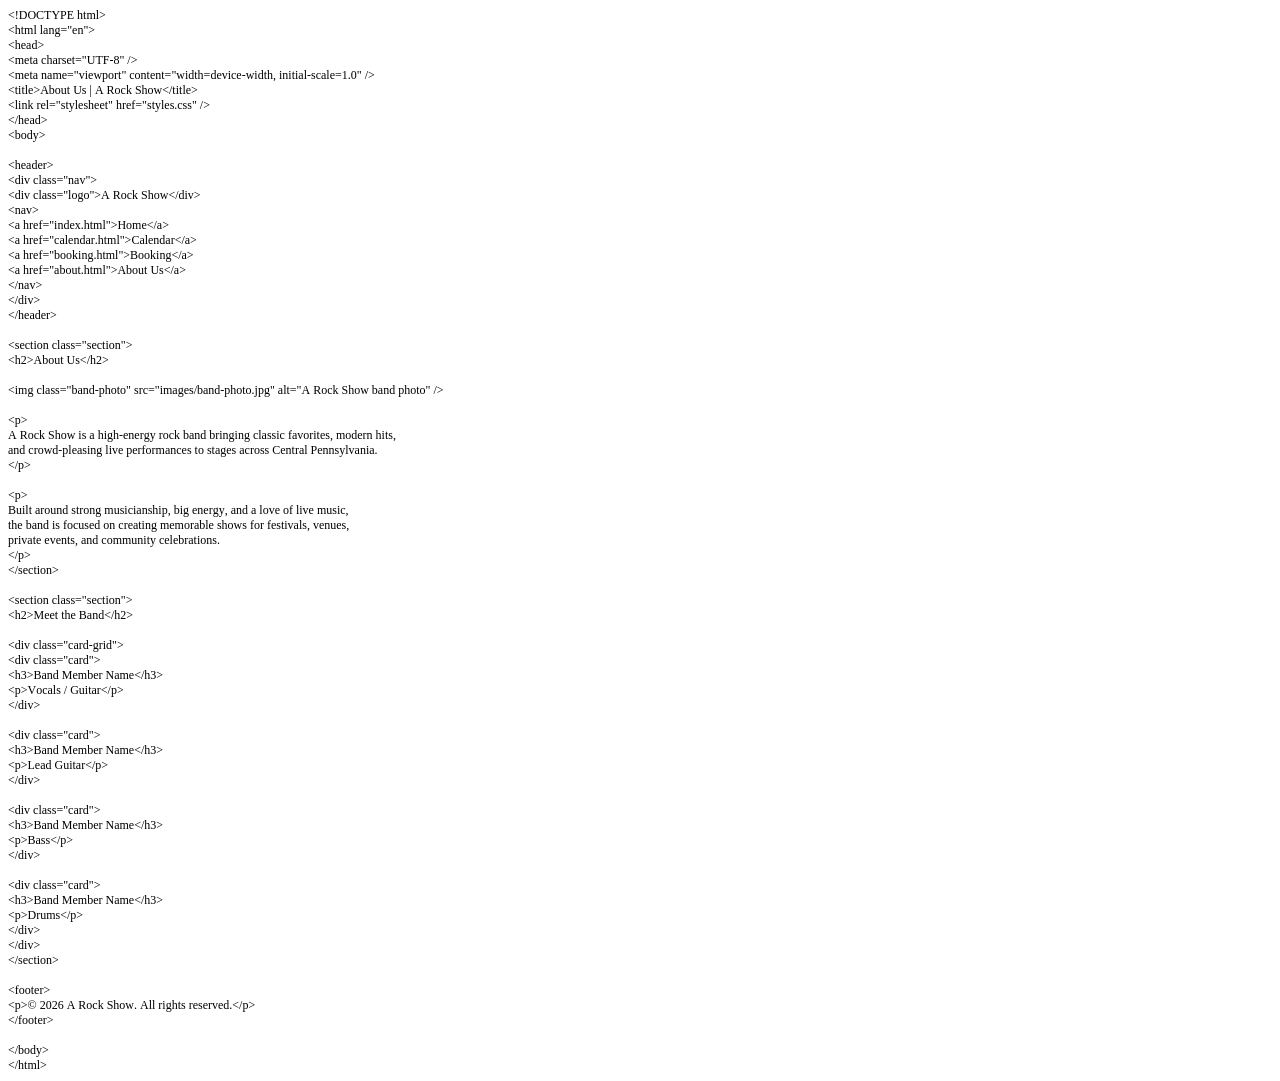
==== about.html @ 6f1a718d "Uploading initial html files" ====
<!DOCTYPE html PUBLIC "-//W3C//DTD HTML 4.01//EN" "http://www.w3.org/TR/html4/strict.dtd">
<html>
<head>
  <meta http-equiv="Content-Type" content="text/html; charset=utf-8">
  <meta http-equiv="Content-Style-Type" content="text/css">
  <title></title>
  <meta name="Generator" content="Cocoa HTML Writer">
  <meta name="CocoaVersion" content="2575.3">
  <style type="text/css">
    p.p1 {margin: 0.0px 0.0px 0.0px 0.0px; font: 12.0px Times; -webkit-text-stroke: #000000}
    p.p2 {margin: 0.0px 0.0px 0.0px 0.0px; font: 12.0px Times; -webkit-text-stroke: #000000; min-height: 14.0px}
    span.s1 {font-kerning: none}
  </style>
</head>
<body>
<p class="p1"><span class="s1">&lt;!DOCTYPE html&gt;</span></p>
<p class="p1"><span class="s1">&lt;html lang="en"&gt;</span></p>
<p class="p1"><span class="s1">&lt;head&gt;</span></p>
<p class="p1"><span class="s1">&lt;meta charset="UTF-8" /&gt;</span></p>
<p class="p1"><span class="s1">&lt;meta name="viewport" content="width=device-width, initial-scale=1.0" /&gt;</span></p>
<p class="p1"><span class="s1">&lt;title&gt;About Us | A Rock Show&lt;/title&gt;</span></p>
<p class="p1"><span class="s1">&lt;link rel="stylesheet" href="styles.css" /&gt;</span></p>
<p class="p1"><span class="s1">&lt;/head&gt;</span></p>
<p class="p1"><span class="s1">&lt;body&gt;</span></p>
<p class="p2"><span class="s1"></span><br></p>
<p class="p1"><span class="s1">&lt;header&gt;</span></p>
<p class="p1"><span class="s1">&lt;div class="nav"&gt;</span></p>
<p class="p1"><span class="s1">&lt;div class="logo"&gt;A Rock Show&lt;/div&gt;</span></p>
<p class="p1"><span class="s1">&lt;nav&gt;</span></p>
<p class="p1"><span class="s1">&lt;a href="index.html"&gt;Home&lt;/a&gt;</span></p>
<p class="p1"><span class="s1">&lt;a href="calendar.html"&gt;Calendar&lt;/a&gt;</span></p>
<p class="p1"><span class="s1">&lt;a href="booking.html"&gt;Booking&lt;/a&gt;</span></p>
<p class="p1"><span class="s1">&lt;a href="about.html"&gt;About Us&lt;/a&gt;</span></p>
<p class="p1"><span class="s1">&lt;/nav&gt;</span></p>
<p class="p1"><span class="s1">&lt;/div&gt;</span></p>
<p class="p1"><span class="s1">&lt;/header&gt;</span></p>
<p class="p2"><span class="s1"></span><br></p>
<p class="p1"><span class="s1">&lt;section class="section"&gt;</span></p>
<p class="p1"><span class="s1">&lt;h2&gt;About Us&lt;/h2&gt;</span></p>
<p class="p2"><span class="s1"></span><br></p>
<p class="p1"><span class="s1">&lt;img class="band-photo" src="images/band-photo.jpg" alt="A Rock Show band photo" /&gt;</span></p>
<p class="p2"><span class="s1"></span><br></p>
<p class="p1"><span class="s1">&lt;p&gt;</span></p>
<p class="p1"><span class="s1">A Rock Show is a high-energy rock band bringing classic favorites, modern hits,</span></p>
<p class="p1"><span class="s1">and crowd-pleasing live performances to stages across Central Pennsylvania.</span></p>
<p class="p1"><span class="s1">&lt;/p&gt;</span></p>
<p class="p2"><span class="s1"></span><br></p>
<p class="p1"><span class="s1">&lt;p&gt;</span></p>
<p class="p1"><span class="s1">Built around strong musicianship, big energy, and a love of live music,</span></p>
<p class="p1"><span class="s1">the band is focused on creating memorable shows for festivals, venues,</span></p>
<p class="p1"><span class="s1">private events, and community celebrations.</span></p>
<p class="p1"><span class="s1">&lt;/p&gt;</span></p>
<p class="p1"><span class="s1">&lt;/section&gt;</span></p>
<p class="p2"><span class="s1"></span><br></p>
<p class="p1"><span class="s1">&lt;section class="section"&gt;</span></p>
<p class="p1"><span class="s1">&lt;h2&gt;Meet the Band&lt;/h2&gt;</span></p>
<p class="p2"><span class="s1"></span><br></p>
<p class="p1"><span class="s1">&lt;div class="card-grid"&gt;</span></p>
<p class="p1"><span class="s1">&lt;div class="card"&gt;</span></p>
<p class="p1"><span class="s1">&lt;h3&gt;Band Member Name&lt;/h3&gt;</span></p>
<p class="p1"><span class="s1">&lt;p&gt;Vocals / Guitar&lt;/p&gt;</span></p>
<p class="p1"><span class="s1">&lt;/div&gt;</span></p>
<p class="p2"><span class="s1"></span><br></p>
<p class="p1"><span class="s1">&lt;div class="card"&gt;</span></p>
<p class="p1"><span class="s1">&lt;h3&gt;Band Member Name&lt;/h3&gt;</span></p>
<p class="p1"><span class="s1">&lt;p&gt;Lead Guitar&lt;/p&gt;</span></p>
<p class="p1"><span class="s1">&lt;/div&gt;</span></p>
<p class="p2"><span class="s1"></span><br></p>
<p class="p1"><span class="s1">&lt;div class="card"&gt;</span></p>
<p class="p1"><span class="s1">&lt;h3&gt;Band Member Name&lt;/h3&gt;</span></p>
<p class="p1"><span class="s1">&lt;p&gt;Bass&lt;/p&gt;</span></p>
<p class="p1"><span class="s1">&lt;/div&gt;</span></p>
<p class="p2"><span class="s1"></span><br></p>
<p class="p1"><span class="s1">&lt;div class="card"&gt;</span></p>
<p class="p1"><span class="s1">&lt;h3&gt;Band Member Name&lt;/h3&gt;</span></p>
<p class="p1"><span class="s1">&lt;p&gt;Drums&lt;/p&gt;</span></p>
<p class="p1"><span class="s1">&lt;/div&gt;</span></p>
<p class="p1"><span class="s1">&lt;/div&gt;</span></p>
<p class="p1"><span class="s1">&lt;/section&gt;</span></p>
<p class="p2"><span class="s1"></span><br></p>
<p class="p1"><span class="s1">&lt;footer&gt;</span></p>
<p class="p1"><span class="s1">&lt;p&gt;© 2026 A Rock Show. All rights reserved.&lt;/p&gt;</span></p>
<p class="p1"><span class="s1">&lt;/footer&gt;</span></p>
<p class="p2"><span class="s1"></span><br></p>
<p class="p1"><span class="s1">&lt;/body&gt;</span></p>
<p class="p1"><span class="s1">&lt;/html&gt;</span></p>
</body>
</html>
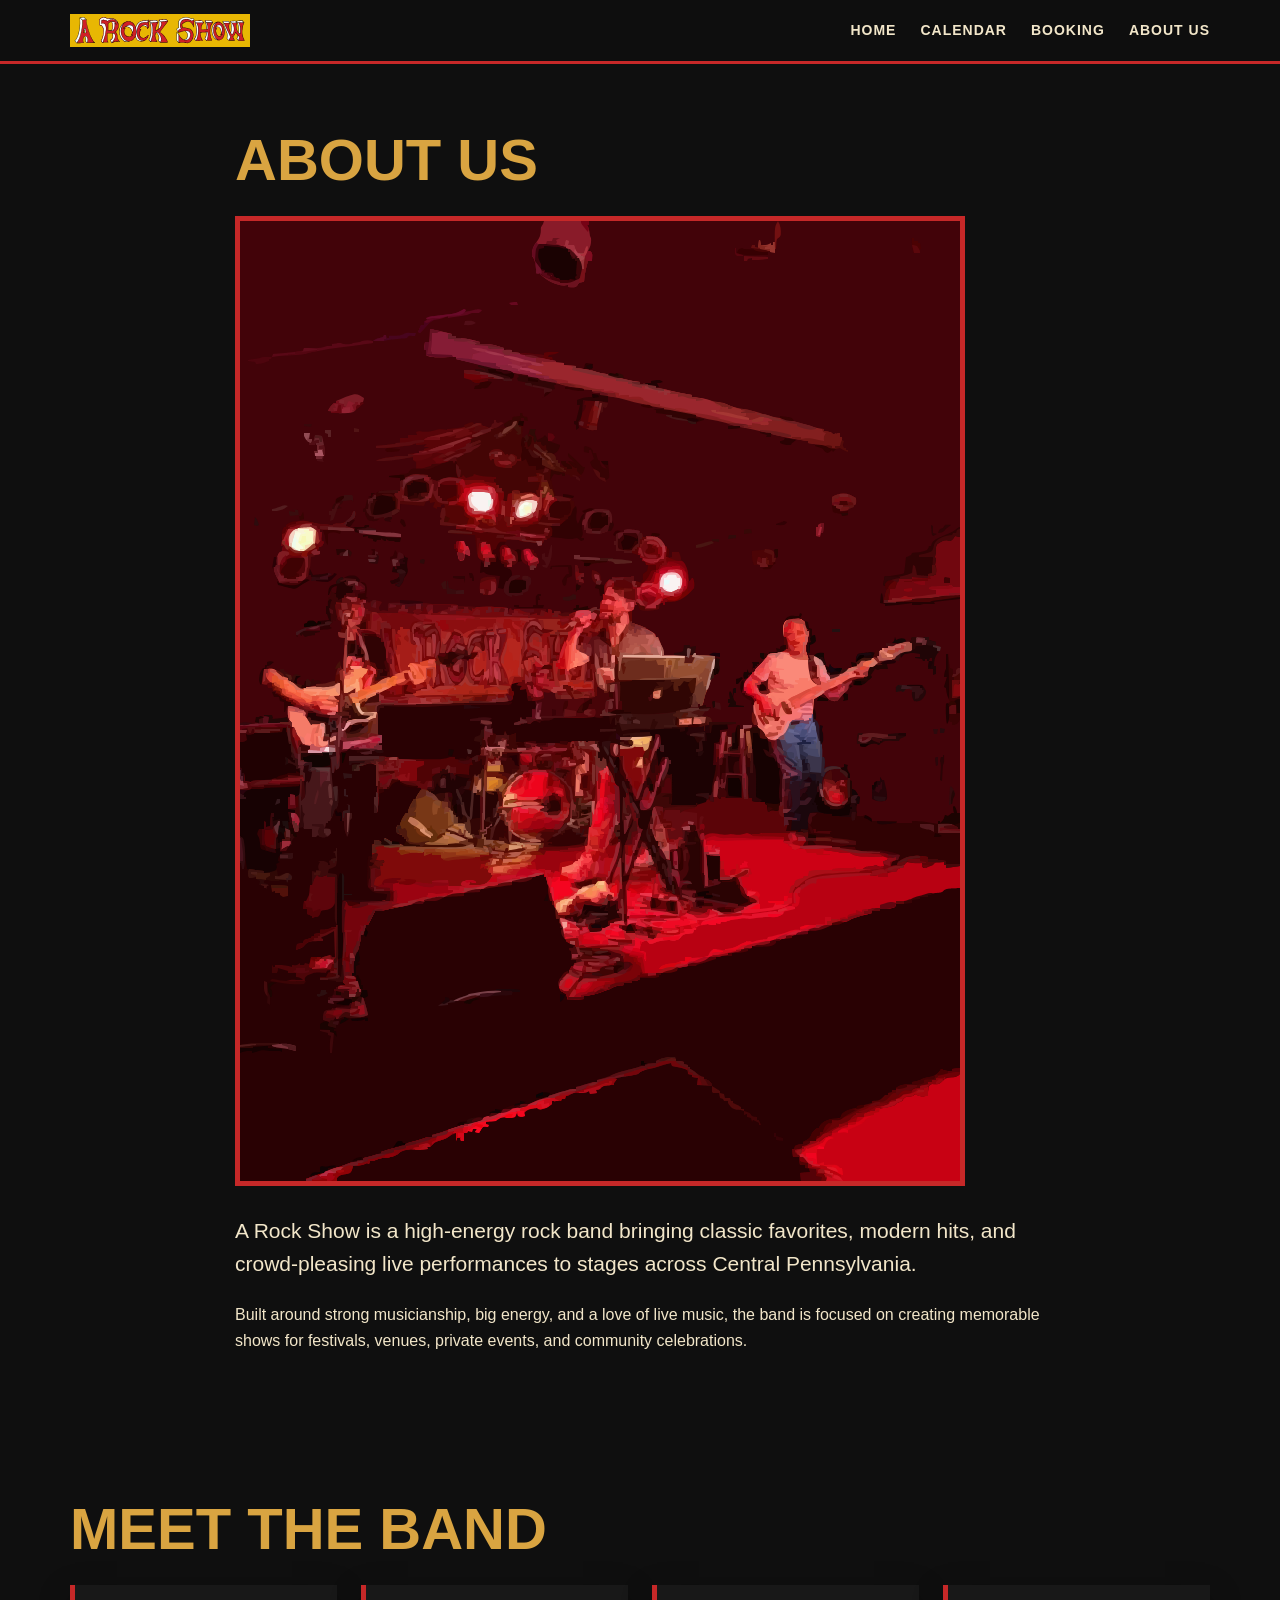
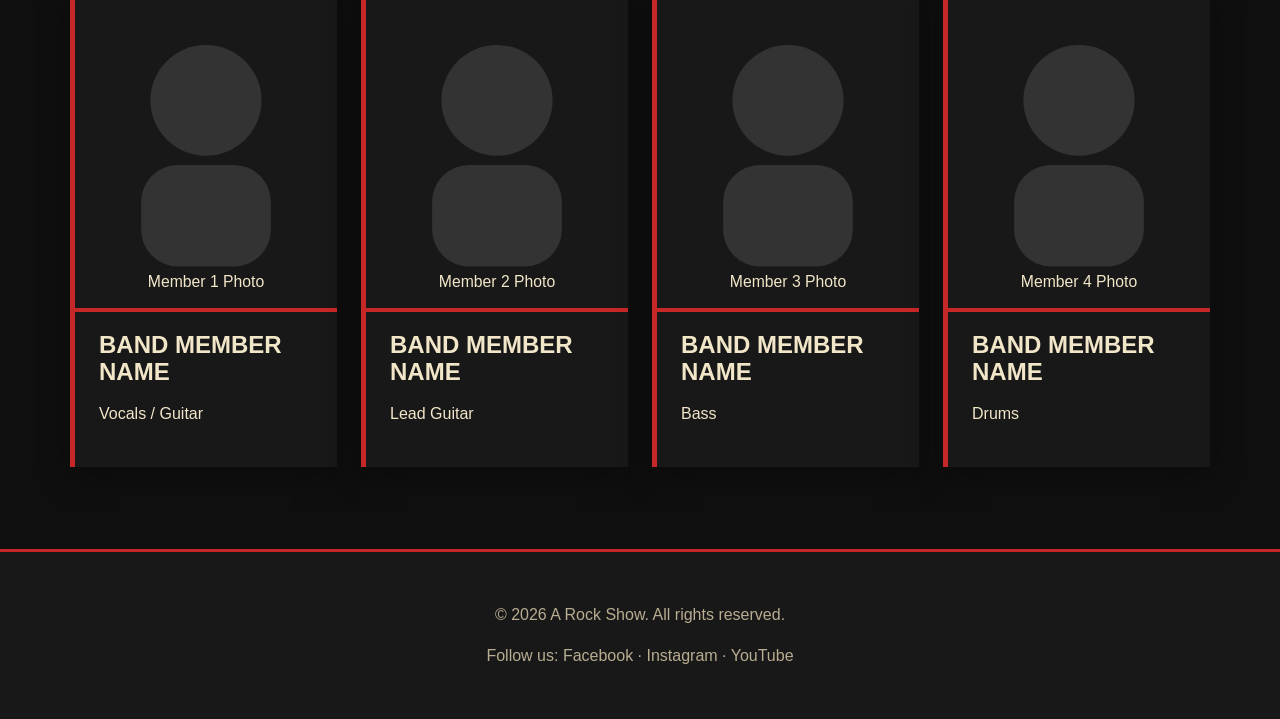
==== commit f0875cb3: "Initial file upload" ====
--- a/about.html
+++ b/about.html
@@ -1,88 +1,71 @@
-<!DOCTYPE html PUBLIC "-//W3C//DTD HTML 4.01//EN" "http://www.w3.org/TR/html4/strict.dtd">
-<html>
+<!DOCTYPE html>
+<html lang="en">
 <head>
-  <meta http-equiv="Content-Type" content="text/html; charset=utf-8">
-  <meta http-equiv="Content-Style-Type" content="text/css">
-  <title></title>
-  <meta name="Generator" content="Cocoa HTML Writer">
-  <meta name="CocoaVersion" content="2575.3">
-  <style type="text/css">
-    p.p1 {margin: 0.0px 0.0px 0.0px 0.0px; font: 12.0px Times; -webkit-text-stroke: #000000}
-    p.p2 {margin: 0.0px 0.0px 0.0px 0.0px; font: 12.0px Times; -webkit-text-stroke: #000000; min-height: 14.0px}
-    span.s1 {font-kerning: none}
-  </style>
+  <meta charset="UTF-8" />
+  <meta name="viewport" content="width=device-width, initial-scale=1.0" />
+  <title>About Us | A Rock Show</title>
+  <meta name="description" content="A Rock Show - live rock band in Central Pennsylvania." />
+  <link rel="stylesheet" href="styles.css" />
 </head>
 <body>
-<p class="p1"><span class="s1">&lt;!DOCTYPE html&gt;</span></p>
-<p class="p1"><span class="s1">&lt;html lang="en"&gt;</span></p>
-<p class="p1"><span class="s1">&lt;head&gt;</span></p>
-<p class="p1"><span class="s1">&lt;meta charset="UTF-8" /&gt;</span></p>
-<p class="p1"><span class="s1">&lt;meta name="viewport" content="width=device-width, initial-scale=1.0" /&gt;</span></p>
-<p class="p1"><span class="s1">&lt;title&gt;About Us | A Rock Show&lt;/title&gt;</span></p>
-<p class="p1"><span class="s1">&lt;link rel="stylesheet" href="styles.css" /&gt;</span></p>
-<p class="p1"><span class="s1">&lt;/head&gt;</span></p>
-<p class="p1"><span class="s1">&lt;body&gt;</span></p>
-<p class="p2"><span class="s1"></span><br></p>
-<p class="p1"><span class="s1">&lt;header&gt;</span></p>
-<p class="p1"><span class="s1">&lt;div class="nav"&gt;</span></p>
-<p class="p1"><span class="s1">&lt;div class="logo"&gt;A Rock Show&lt;/div&gt;</span></p>
-<p class="p1"><span class="s1">&lt;nav&gt;</span></p>
-<p class="p1"><span class="s1">&lt;a href="index.html"&gt;Home&lt;/a&gt;</span></p>
-<p class="p1"><span class="s1">&lt;a href="calendar.html"&gt;Calendar&lt;/a&gt;</span></p>
-<p class="p1"><span class="s1">&lt;a href="booking.html"&gt;Booking&lt;/a&gt;</span></p>
-<p class="p1"><span class="s1">&lt;a href="about.html"&gt;About Us&lt;/a&gt;</span></p>
-<p class="p1"><span class="s1">&lt;/nav&gt;</span></p>
-<p class="p1"><span class="s1">&lt;/div&gt;</span></p>
-<p class="p1"><span class="s1">&lt;/header&gt;</span></p>
-<p class="p2"><span class="s1"></span><br></p>
-<p class="p1"><span class="s1">&lt;section class="section"&gt;</span></p>
-<p class="p1"><span class="s1">&lt;h2&gt;About Us&lt;/h2&gt;</span></p>
-<p class="p2"><span class="s1"></span><br></p>
-<p class="p1"><span class="s1">&lt;img class="band-photo" src="images/band-photo.jpg" alt="A Rock Show band photo" /&gt;</span></p>
-<p class="p2"><span class="s1"></span><br></p>
-<p class="p1"><span class="s1">&lt;p&gt;</span></p>
-<p class="p1"><span class="s1">A Rock Show is a high-energy rock band bringing classic favorites, modern hits,</span></p>
-<p class="p1"><span class="s1">and crowd-pleasing live performances to stages across Central Pennsylvania.</span></p>
-<p class="p1"><span class="s1">&lt;/p&gt;</span></p>
-<p class="p2"><span class="s1"></span><br></p>
-<p class="p1"><span class="s1">&lt;p&gt;</span></p>
-<p class="p1"><span class="s1">Built around strong musicianship, big energy, and a love of live music,</span></p>
-<p class="p1"><span class="s1">the band is focused on creating memorable shows for festivals, venues,</span></p>
-<p class="p1"><span class="s1">private events, and community celebrations.</span></p>
-<p class="p1"><span class="s1">&lt;/p&gt;</span></p>
-<p class="p1"><span class="s1">&lt;/section&gt;</span></p>
-<p class="p2"><span class="s1"></span><br></p>
-<p class="p1"><span class="s1">&lt;section class="section"&gt;</span></p>
-<p class="p1"><span class="s1">&lt;h2&gt;Meet the Band&lt;/h2&gt;</span></p>
-<p class="p2"><span class="s1"></span><br></p>
-<p class="p1"><span class="s1">&lt;div class="card-grid"&gt;</span></p>
-<p class="p1"><span class="s1">&lt;div class="card"&gt;</span></p>
-<p class="p1"><span class="s1">&lt;h3&gt;Band Member Name&lt;/h3&gt;</span></p>
-<p class="p1"><span class="s1">&lt;p&gt;Vocals / Guitar&lt;/p&gt;</span></p>
-<p class="p1"><span class="s1">&lt;/div&gt;</span></p>
-<p class="p2"><span class="s1"></span><br></p>
-<p class="p1"><span class="s1">&lt;div class="card"&gt;</span></p>
-<p class="p1"><span class="s1">&lt;h3&gt;Band Member Name&lt;/h3&gt;</span></p>
-<p class="p1"><span class="s1">&lt;p&gt;Lead Guitar&lt;/p&gt;</span></p>
-<p class="p1"><span class="s1">&lt;/div&gt;</span></p>
-<p class="p2"><span class="s1"></span><br></p>
-<p class="p1"><span class="s1">&lt;div class="card"&gt;</span></p>
-<p class="p1"><span class="s1">&lt;h3&gt;Band Member Name&lt;/h3&gt;</span></p>
-<p class="p1"><span class="s1">&lt;p&gt;Bass&lt;/p&gt;</span></p>
-<p class="p1"><span class="s1">&lt;/div&gt;</span></p>
-<p class="p2"><span class="s1"></span><br></p>
-<p class="p1"><span class="s1">&lt;div class="card"&gt;</span></p>
-<p class="p1"><span class="s1">&lt;h3&gt;Band Member Name&lt;/h3&gt;</span></p>
-<p class="p1"><span class="s1">&lt;p&gt;Drums&lt;/p&gt;</span></p>
-<p class="p1"><span class="s1">&lt;/div&gt;</span></p>
-<p class="p1"><span class="s1">&lt;/div&gt;</span></p>
-<p class="p1"><span class="s1">&lt;/section&gt;</span></p>
-<p class="p2"><span class="s1"></span><br></p>
-<p class="p1"><span class="s1">&lt;footer&gt;</span></p>
-<p class="p1"><span class="s1">&lt;p&gt;© 2026 A Rock Show. All rights reserved.&lt;/p&gt;</span></p>
-<p class="p1"><span class="s1">&lt;/footer&gt;</span></p>
-<p class="p2"><span class="s1"></span><br></p>
-<p class="p1"><span class="s1">&lt;/body&gt;</span></p>
-<p class="p1"><span class="s1">&lt;/html&gt;</span></p>
+
+<header>
+  <div class="nav">
+    <a class="logo" href="index.html"><img src="images/logo.svg" alt="A Rock Show logo"></a>
+    <nav>
+      <a href="index.html">Home</a>
+      <a href="calendar.html">Calendar</a>
+      <a href="booking.html">Booking</a>
+      <a href="about.html">About Us</a>
+    </nav>
+  </div>
+</header>
+
+
+<section class="section narrow">
+  <h2>About Us</h2>
+  <img class="about-photo" src="images/band-photo.svg" alt="A Rock Show band photo" />
+
+  <p class="lede">A Rock Show is a high-energy rock band bringing classic favorites, modern hits, and crowd-pleasing live performances to stages across Central Pennsylvania.</p>
+
+  <p>Built around strong musicianship, big energy, and a love of live music, the band is focused on creating memorable shows for festivals, venues, private events, and community celebrations.</p>
+</section>
+
+<section class="section">
+  <h2>Meet the Band</h2>
+
+  <div class="card-grid">
+    <div class="card member-card">
+      <img src="images/member-1.svg" alt="Band member 1">
+      <h3>Band Member Name</h3>
+      <p>Vocals / Guitar</p>
+    </div>
+
+    <div class="card member-card">
+      <img src="images/member-2.svg" alt="Band member 2">
+      <h3>Band Member Name</h3>
+      <p>Lead Guitar</p>
+    </div>
+
+    <div class="card member-card">
+      <img src="images/member-3.svg" alt="Band member 3">
+      <h3>Band Member Name</h3>
+      <p>Bass</p>
+    </div>
+
+    <div class="card member-card">
+      <img src="images/member-4.svg" alt="Band member 4">
+      <h3>Band Member Name</h3>
+      <p>Drums</p>
+    </div>
+  </div>
+</section>
+
+
+<footer>
+  <p>© 2026 A Rock Show. All rights reserved.</p>
+  <p>Follow us: Facebook · Instagram · YouTube</p>
+</footer>
+
 </body>
 </html>
--- a/styles.css
+++ b/styles.css
@@ -0,0 +1,316 @@
+:root {
+  --black: #0f0f0f;
+  --dark: #181818;
+  --cream: #f2e6c9;
+  --red: #c62828;
+  --yellow: #d9a441;
+  --muted: #b9ad91;
+  --white: #ffffff;
+}
+
+* { box-sizing: border-box; }
+
+html { scroll-behavior: smooth; }
+
+body {
+  margin: 0;
+  font-family: Arial, Helvetica, sans-serif;
+  background: var(--black);
+  color: var(--cream);
+  line-height: 1.6;
+}
+
+a { color: inherit; text-decoration: none; }
+
+img { max-width: 100%; display: block; }
+
+header {
+  position: sticky;
+  top: 0;
+  z-index: 10;
+  background: rgba(15, 15, 15, 0.95);
+  border-bottom: 3px solid var(--red);
+}
+
+.nav {
+  max-width: 1180px;
+  margin: auto;
+  padding: 14px 20px;
+  display: flex;
+  justify-content: space-between;
+  align-items: center;
+  gap: 20px;
+}
+
+.logo img { width: 180px; height: auto; }
+
+nav {
+  display: flex;
+  gap: 24px;
+  align-items: center;
+}
+
+nav a {
+  font-weight: 900;
+  text-transform: uppercase;
+  letter-spacing: 1px;
+  font-size: 14px;
+}
+
+nav a:hover, nav a.active { color: var(--yellow); }
+
+.hero {
+  min-height: 76vh;
+  display: grid;
+  place-items: center;
+  text-align: center;
+  padding: 90px 20px;
+  background:
+    linear-gradient(rgba(0,0,0,.55), rgba(0,0,0,.88)),
+    url("images/band-photo.svg");
+  background-size: cover;
+  background-position: center;
+}
+
+.hero-inner { max-width: 900px; }
+
+.hero-logo {
+  width: min(520px, 90vw);
+  margin: 0 auto 24px;
+}
+
+h1, h2, h3 {
+  line-height: 1.1;
+  margin-top: 0;
+  text-transform: uppercase;
+}
+
+.hero h1 {
+  color: var(--red);
+  font-size: clamp(48px, 9vw, 110px);
+  letter-spacing: 4px;
+  margin-bottom: 14px;
+}
+
+.hero p {
+  font-size: clamp(19px, 2.4vw, 27px);
+  max-width: 800px;
+  margin: 0 auto 28px;
+}
+
+.button {
+  display: inline-block;
+  background: var(--red);
+  color: var(--white);
+  padding: 14px 24px;
+  margin: 8px 8px 8px 0;
+  font-weight: 900;
+  text-transform: uppercase;
+  border-radius: 4px;
+  border: 2px solid var(--red);
+}
+
+.button.secondary {
+  background: var(--yellow);
+  border-color: var(--yellow);
+  color: var(--black);
+}
+
+.button.outline {
+  background: transparent;
+  color: var(--cream);
+  border-color: var(--cream);
+}
+
+.section {
+  max-width: 1180px;
+  margin: auto;
+  padding: 64px 20px;
+}
+
+.section.narrow { max-width: 850px; }
+
+.section h2 {
+  color: var(--yellow);
+  font-size: clamp(34px, 5vw, 58px);
+  margin-bottom: 24px;
+}
+
+.lede {
+  font-size: 21px;
+  color: var(--cream);
+}
+
+.muted { color: var(--muted); }
+
+.card-grid {
+  display: grid;
+  grid-template-columns: repeat(auto-fit, minmax(240px, 1fr));
+  gap: 24px;
+  margin-bottom: 18px;
+}
+
+.card {
+  background: var(--dark);
+  border-left: 5px solid var(--red);
+  padding: 24px;
+  box-shadow: 0 10px 30px rgba(0,0,0,.28);
+}
+
+.card h3 {
+  color: var(--cream);
+  font-size: 24px;
+  margin-bottom: 10px;
+}
+
+.show-card h3 { color: var(--yellow); }
+
+.booking-list {
+  columns: 2;
+  padding-left: 20px;
+}
+
+form {
+  display: grid;
+  gap: 16px;
+  max-width: 760px;
+  margin-top: 26px;
+}
+
+input, textarea, select {
+  width: 100%;
+  padding: 15px;
+  border: 2px solid #333;
+  background: #101010;
+  color: var(--cream);
+  font-size: 16px;
+}
+
+textarea {
+  min-height: 165px;
+  resize: vertical;
+}
+
+button {
+  background: var(--red);
+  color: var(--white);
+  border: none;
+  padding: 15px 24px;
+  font-weight: 900;
+  text-transform: uppercase;
+  cursor: pointer;
+  font-size: 16px;
+}
+
+button:hover {
+  background: var(--yellow);
+  color: var(--black);
+}
+
+.about-photo {
+  border: 5px solid var(--red);
+  margin-bottom: 28px;
+}
+
+.member-card img {
+  aspect-ratio: 4 / 5;
+  object-fit: cover;
+  border-bottom: 4px solid var(--red);
+  margin: -24px -24px 20px;
+  width: calc(100% + 48px);
+  max-width: calc(100% + 48px);
+}
+
+footer {
+  text-align: center;
+  padding: 34px 20px;
+  background: var(--dark);
+  border-top: 3px solid var(--red);
+  color: var(--muted);
+}
+
+/* Calendar page */
+
+#calendar {
+  background: #181818;
+  padding: 24px;
+  border: 3px solid #c62828;
+  border-radius: 8px;
+  box-shadow: 0 10px 30px rgba(0,0,0,.28);
+}
+
+.fc {
+  color: #f2e6c9;
+}
+
+.fc-theme-standard td,
+.fc-theme-standard th,
+.fc-theme-standard .fc-scrollgrid {
+  border-color: #333;
+}
+
+.fc .fc-toolbar-title {
+  color: #d9a441;
+  text-transform: uppercase;
+}
+
+.fc .fc-button {
+  background: #c62828;
+  border-color: #c62828;
+  color: #ffffff;
+  text-transform: uppercase;
+  font-weight: bold;
+}
+
+.fc .fc-button:hover,
+.fc .fc-button-primary:not(:disabled).fc-button-active {
+  background: #d9a441;
+  border-color: #d9a441;
+  color: #0f0f0f;
+}
+
+.fc .fc-daygrid-day-number,
+.fc .fc-col-header-cell-cushion {
+  color: #f2e6c9;
+}
+
+.fc .fc-day-today {
+  background: rgba(217, 164, 65, 0.18) !important;
+}
+
+.fc-event {
+  cursor: pointer;
+  border: none;
+  padding: 2px 4px;
+}
+
+@media (max-width: 760px) {
+  .nav {
+    flex-direction: column;
+  }
+
+  nav {
+    flex-wrap: wrap;
+    justify-content: center;
+    gap: 14px;
+  }
+
+  .booking-list {
+    columns: 1;
+  }
+}
+
+@media (max-width: 700px) {
+  #calendar {
+    padding: 12px;
+  }
+
+  .fc .fc-toolbar {
+    display: block;
+    text-align: center;
+  }
+
+  .fc .fc-toolbar-chunk {
+    margin-bottom: 12px;
+  }
+}
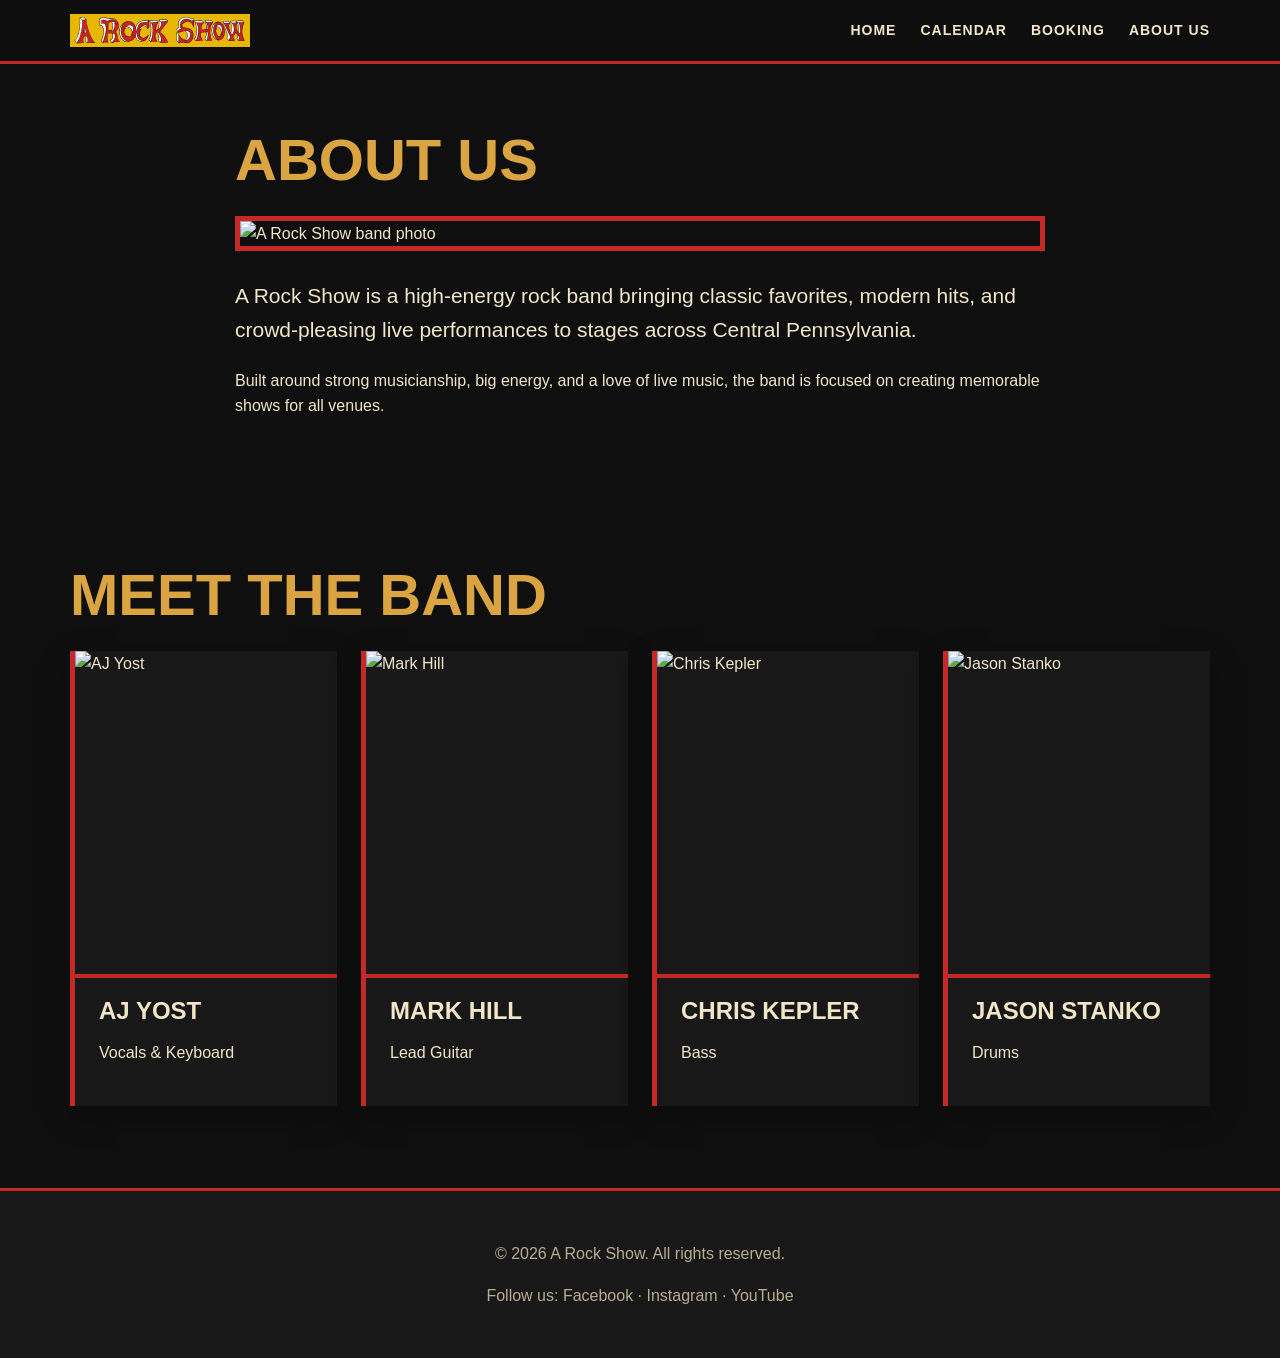
==== commit 1b919f9b: "Revise About Us section and band member information Updated band member details and image sources." ====
--- a/about.html
+++ b/about.html
@@ -24,11 +24,11 @@
 
 <section class="section narrow">
   <h2>About Us</h2>
-  <img class="about-photo" src="images/band-photo.svg" alt="A Rock Show band photo" />
+  <img class="about-photo" src="images/full_band.svg" alt="A Rock Show band photo" />
 
   <p class="lede">A Rock Show is a high-energy rock band bringing classic favorites, modern hits, and crowd-pleasing live performances to stages across Central Pennsylvania.</p>
 
-  <p>Built around strong musicianship, big energy, and a love of live music, the band is focused on creating memorable shows for festivals, venues, private events, and community celebrations.</p>
+  <p>Built around strong musicianship, big energy, and a love of live music, the band is focused on creating memorable shows for all venues.</p>
 </section>
 
 <section class="section">
@@ -36,26 +36,26 @@
 
   <div class="card-grid">
     <div class="card member-card">
-      <img src="images/member-1.svg" alt="Band member 1">
-      <h3>Band Member Name</h3>
-      <p>Vocals / Guitar</p>
+      <img src="images/AJ.svg" alt="AJ Yost">
+      <h3>AJ Yost</h3>
+      <p>Vocals & Keyboard</p>
     </div>
 
     <div class="card member-card">
-      <img src="images/member-2.svg" alt="Band member 2">
-      <h3>Band Member Name</h3>
+      <img src="images/mark.svg" alt="Mark Hill">
+      <h3>Mark Hill</h3>
       <p>Lead Guitar</p>
     </div>
 
     <div class="card member-card">
-      <img src="images/member-3.svg" alt="Band member 3">
-      <h3>Band Member Name</h3>
+      <img src="images/chris.svg" alt="Chris Kepler">
+      <h3>Chris Kepler</h3>
       <p>Bass</p>
     </div>
 
     <div class="card member-card">
-      <img src="images/member-4.svg" alt="Band member 4">
-      <h3>Band Member Name</h3>
+      <img src="images/jason.svg" alt="Jason Stanko">
+      <h3>Jason Stanko</h3>
       <p>Drums</p>
     </div>
   </div>
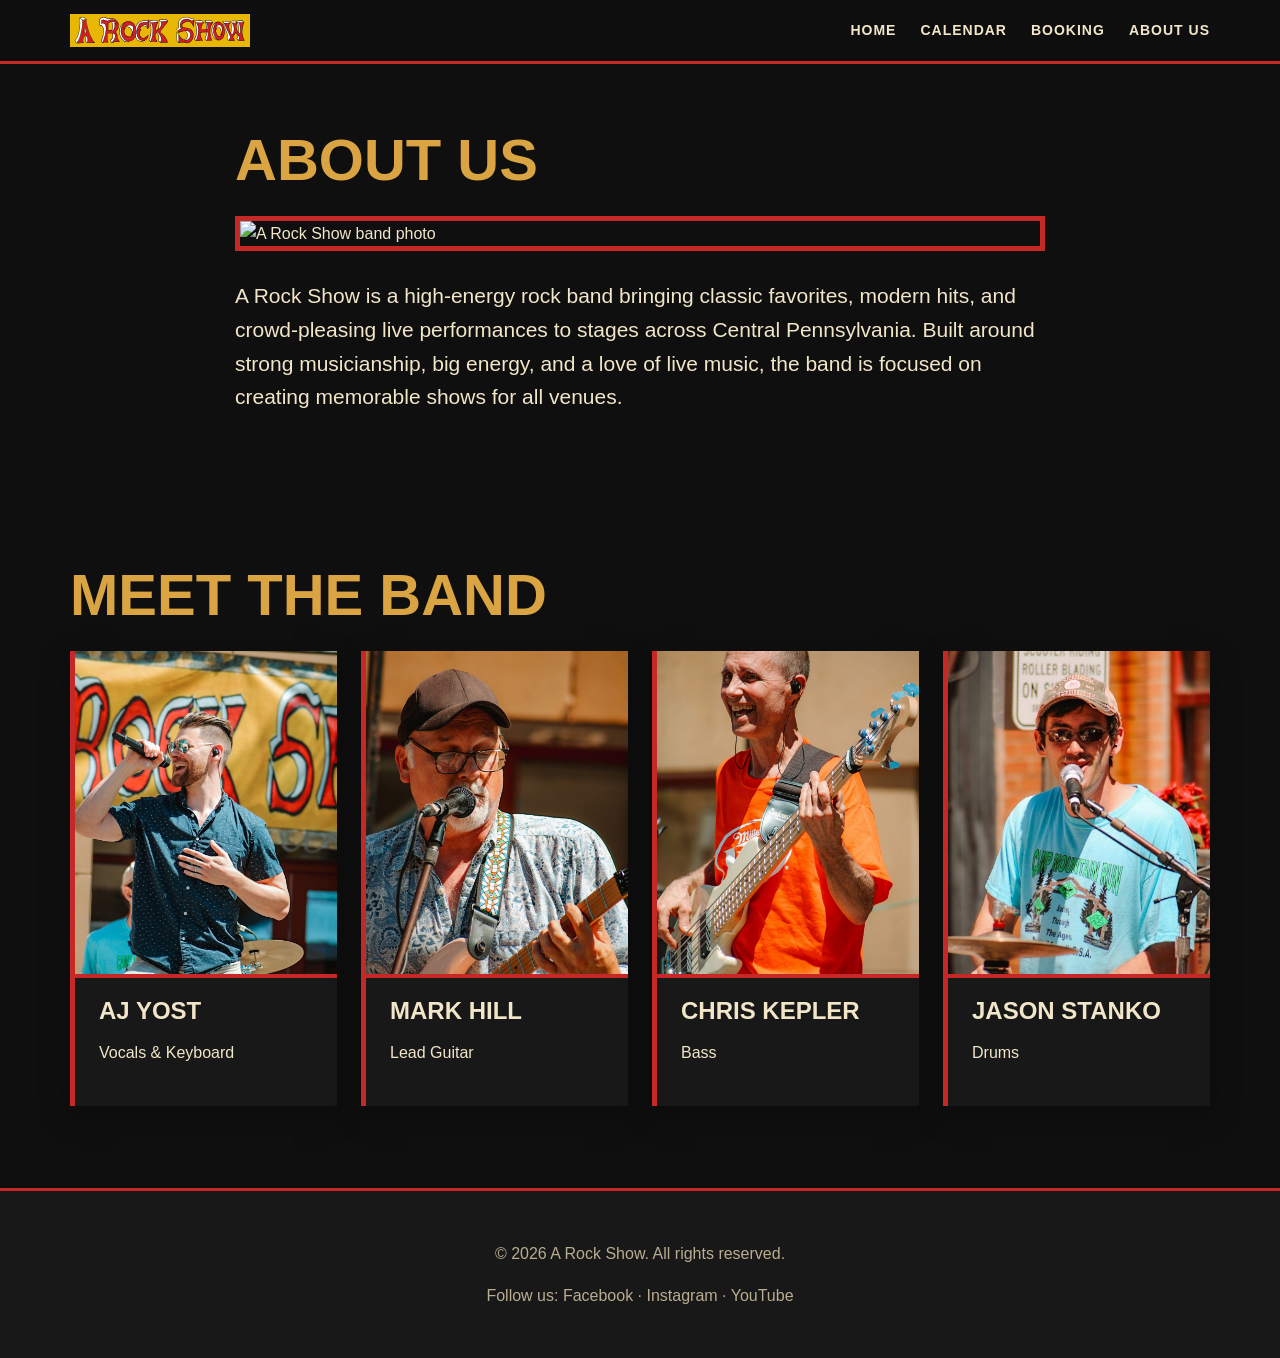
==== commit 97032f08: "Updating to .png" ====
--- a/about.html
+++ b/about.html
@@ -26,9 +26,7 @@
   <h2>About Us</h2>
   <img class="about-photo" src="images/full_band.svg" alt="A Rock Show band photo" />
 
-  <p class="lede">A Rock Show is a high-energy rock band bringing classic favorites, modern hits, and crowd-pleasing live performances to stages across Central Pennsylvania.</p>
-
-  <p>Built around strong musicianship, big energy, and a love of live music, the band is focused on creating memorable shows for all venues.</p>
+  <p class="lede">A Rock Show is a high-energy rock band bringing classic favorites, modern hits, and crowd-pleasing live performances to stages across Central Pennsylvania. Built around strong musicianship, big energy, and a love of live music, the band is focused on creating memorable shows for all venues.</p>
 </section>
 
 <section class="section">
@@ -36,25 +34,25 @@
 
   <div class="card-grid">
     <div class="card member-card">
-      <img src="images/AJ.svg" alt="AJ Yost">
+      <img src="images/AJ.png" alt="AJ Yost">
       <h3>AJ Yost</h3>
       <p>Vocals & Keyboard</p>
     </div>
 
     <div class="card member-card">
-      <img src="images/mark.svg" alt="Mark Hill">
+      <img src="images/mark.png" alt="Mark Hill">
       <h3>Mark Hill</h3>
       <p>Lead Guitar</p>
     </div>
 
     <div class="card member-card">
-      <img src="images/chris.svg" alt="Chris Kepler">
+      <img src="images/chris.png" alt="Chris Kepler">
       <h3>Chris Kepler</h3>
       <p>Bass</p>
     </div>
 
     <div class="card member-card">
-      <img src="images/jason.svg" alt="Jason Stanko">
+      <img src="images/jason.png" alt="Jason Stanko">
       <h3>Jason Stanko</h3>
       <p>Drums</p>
     </div>
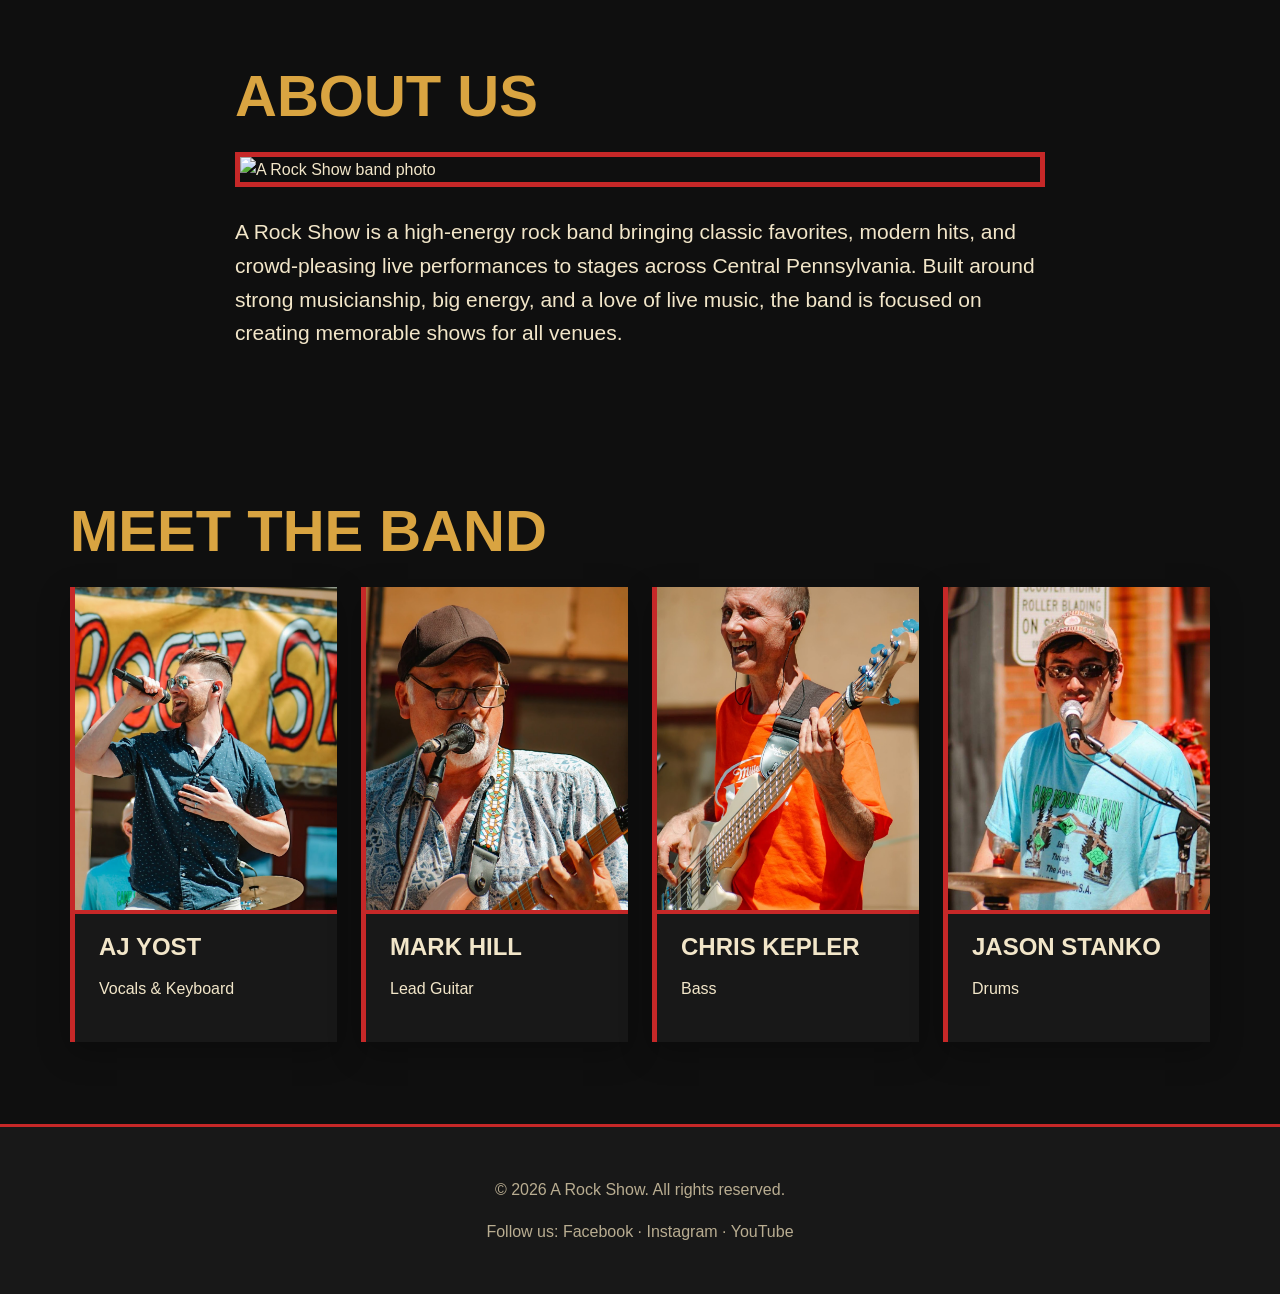
==== commit c67b4891: "Header updates" ====
--- a/about.html
+++ b/about.html
@@ -9,18 +9,7 @@
 </head>
 <body>
 
-<header>
-  <div class="nav">
-    <a class="logo" href="index.html"><img src="images/logo.svg" alt="A Rock Show logo"></a>
-    <nav>
-      <a href="index.html">Home</a>
-      <a href="calendar.html">Calendar</a>
-      <a href="booking.html">Booking</a>
-      <a href="about.html">About Us</a>
-    </nav>
-  </div>
-</header>
-
+<div id="header-placeholder"></div>
 
 <section class="section narrow">
   <h2>About Us</h2>
@@ -64,6 +53,8 @@
   <p>© 2026 A Rock Show. All rights reserved.</p>
   <p>Follow us: Facebook · Instagram · YouTube</p>
 </footer>
+  
+<script src="script.js"></script>
 
 </body>
 </html>
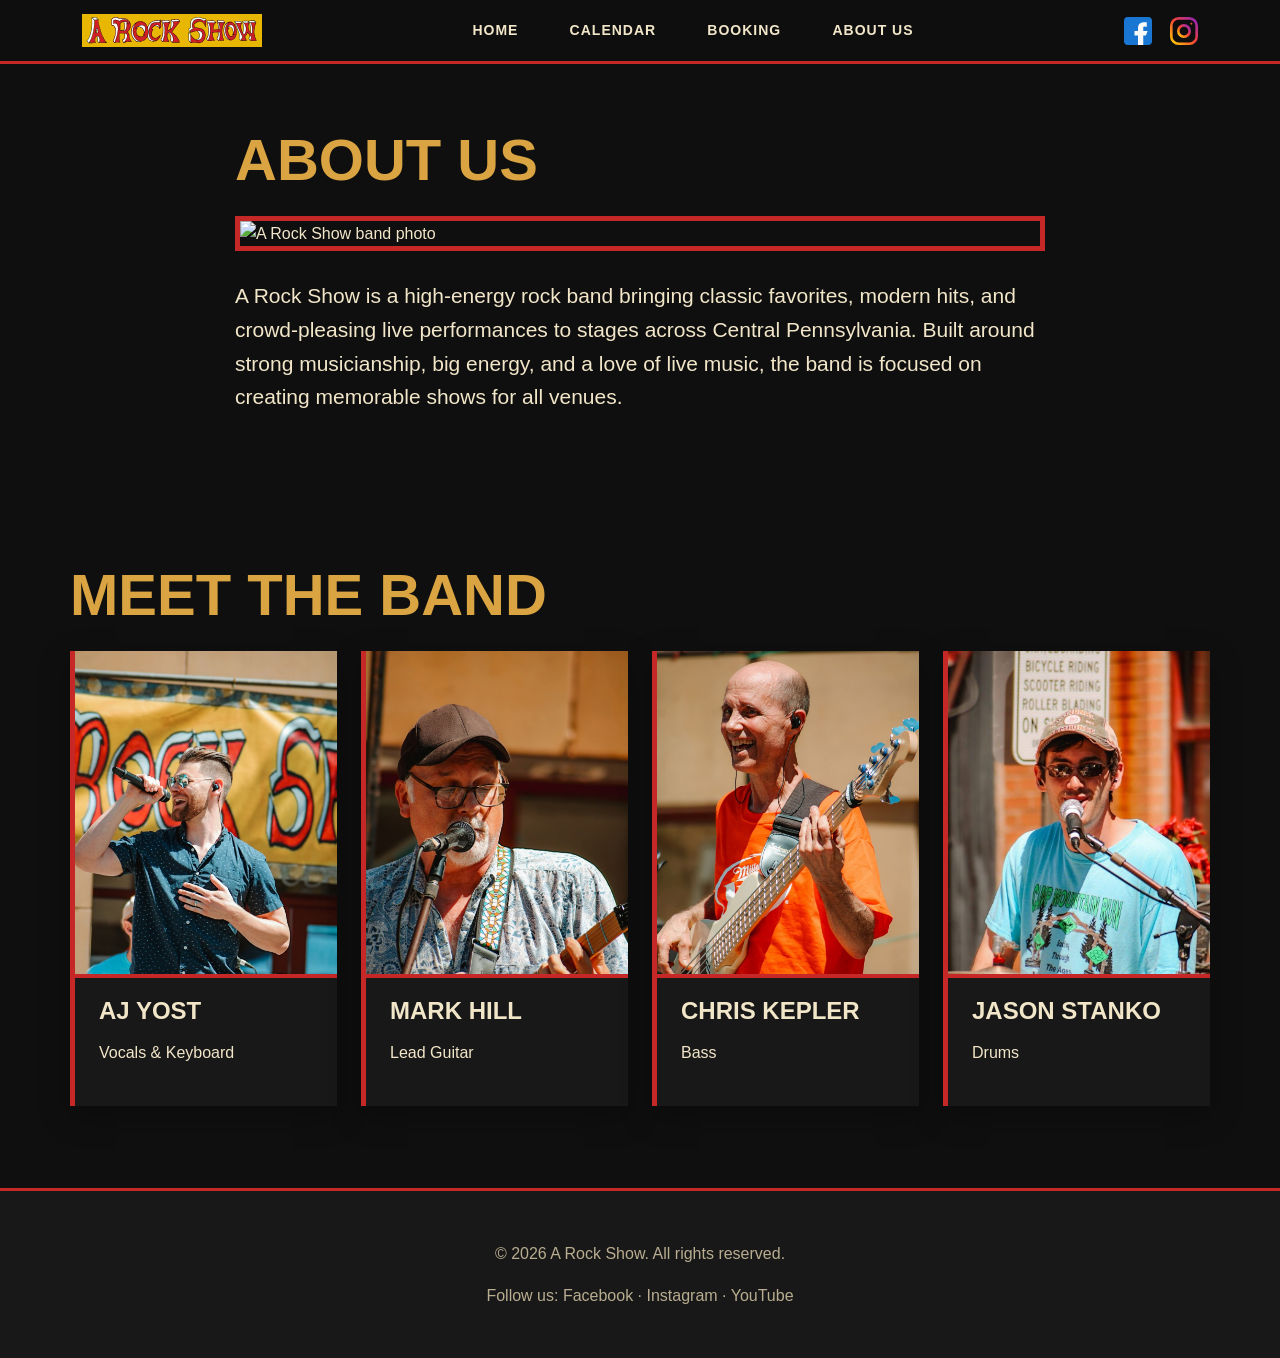
==== commit 13b23541: "Update image tags for band members in about.html" ====
--- a/about.html
+++ b/about.html
@@ -23,25 +23,25 @@
 
   <div class="card-grid">
     <div class="card member-card">
-      <img src="images/AJ.png" alt="AJ Yost">
+      <img class="aj-photo" src="images/AJ.png" alt="AJ Yost">
       <h3>AJ Yost</h3>
       <p>Vocals & Keyboard</p>
     </div>
 
     <div class="card member-card">
-      <img src="images/mark.png" alt="Mark Hill">
+      <img class="mark-photo" src="images/mark.png" alt="Mark Hill">
       <h3>Mark Hill</h3>
       <p>Lead Guitar</p>
     </div>
 
     <div class="card member-card">
-      <img src="images/chris.png" alt="Chris Kepler">
+      <img class="chris-photo" src="images/chris.png" alt="Chris Kepler">
       <h3>Chris Kepler</h3>
       <p>Bass</p>
     </div>
 
     <div class="card member-card">
-      <img src="images/jason.png" alt="Jason Stanko">
+      <img class="jason-photo" src="images/jason.png" alt="Jason Stanko">
       <h3>Jason Stanko</h3>
       <p>Drums</p>
     </div>
--- a/styles.css
+++ b/styles.css
@@ -32,39 +32,74 @@
   border-bottom: 3px solid var(--red);
 }
 
+/* Header */
+
 .nav {
   max-width: 1180px;
   margin: auto;
-  padding: 14px 20px;
+  padding: 14px 32px;
   display: flex;
+  align-items: center;
   justify-content: space-between;
+  gap: 36px;
+}
+
+.logo {
+  flex: 0 0 auto;
+}
+
+.logo img {
+  width: 180px;
+  height: auto;
+}
+
+.main-nav {
+  display: flex;
   align-items: center;
-  gap: 20px;
-}
-
-.logo img { width: 180px; height: auto; }
-
-nav {
-  display: flex;
-  gap: 24px;
-  align-items: center;
-}
-
-nav a {
+  justify-content: center;
+  flex: 1;
+  gap: clamp(28px, 4vw, 56px);
+}
+
+.main-nav a {
   font-weight: 900;
   text-transform: uppercase;
   letter-spacing: 1px;
   font-size: 14px;
 }
 
-nav a:hover, nav a.active { color: var(--yellow); }
+.main-nav a:hover,
+.main-nav a.active {
+  color: var(--yellow);
+}
+
+.header-socials {
+  display: flex;
+  align-items: center;
+  gap: 18px;
+  flex: 0 0 auto;
+}
+
+.header-socials img {
+  width: 28px;
+  height: 28px;
+  display: block;
+  transition: opacity 0.2s ease, transform 0.2s ease;
+}
+
+.header-socials a:hover img {
+  opacity: 0.8;
+  transform: scale(1.08);
+}
+
+/* Hero */
 
 .hero {
-  min-height: 76vh;
+  min-height: 52vh;
   display: grid;
   place-items: center;
   text-align: center;
-  padding: 90px 20px;
+  padding: 52px 20px;
   background:
     linear-gradient(rgba(0,0,0,.55), rgba(0,0,0,.88)),
     url("images/band-photo.svg");
@@ -97,6 +132,8 @@
   max-width: 800px;
   margin: 0 auto 28px;
 }
+
+/* Buttons */
 
 .button {
   display: inline-block;
@@ -122,6 +159,8 @@
   border-color: var(--cream);
 }
 
+/* Sections */
+
 .section {
   max-width: 1180px;
   margin: auto;
@@ -142,6 +181,8 @@
 }
 
 .muted { color: var(--muted); }
+
+/* Cards */
 
 .card-grid {
   display: grid;
@@ -164,6 +205,8 @@
 }
 
 .show-card h3 { color: var(--yellow); }
+
+/* Booking */
 
 .booking-list {
   columns: 2;
@@ -207,6 +250,8 @@
   color: var(--black);
 }
 
+/* About */
+
 .about-photo {
   border: 5px solid var(--red);
   margin-bottom: 28px;
@@ -215,11 +260,14 @@
 .member-card img {
   aspect-ratio: 4 / 5;
   object-fit: cover;
+  object-position: center top;
   border-bottom: 4px solid var(--red);
   margin: -24px -24px 20px;
   width: calc(100% + 48px);
   max-width: calc(100% + 48px);
 }
+
+/* Footer */
 
 footer {
   text-align: center;
@@ -284,15 +332,38 @@
   padding: 2px 4px;
 }
 
+/* Responsive */
+
 @media (max-width: 760px) {
   .nav {
     flex-direction: column;
-  }
-
-  nav {
+    justify-content: center;
+    gap: 14px;
+    padding: 14px 20px;
+    text-align: center;
+  }
+
+  .logo {
+    margin: 0 auto;
+  }
+
+  .logo img {
+    width: 170px;
+    margin: 0 auto;
+  }
+
+  .main-nav {
+    flex: none;
     flex-wrap: wrap;
     justify-content: center;
-    gap: 14px;
+    gap: 14px 20px;
+    width: 100%;
+  }
+
+  .header-socials {
+    justify-content: center;
+    width: 100%;
+    gap: 20px;
   }
 
   .booking-list {
